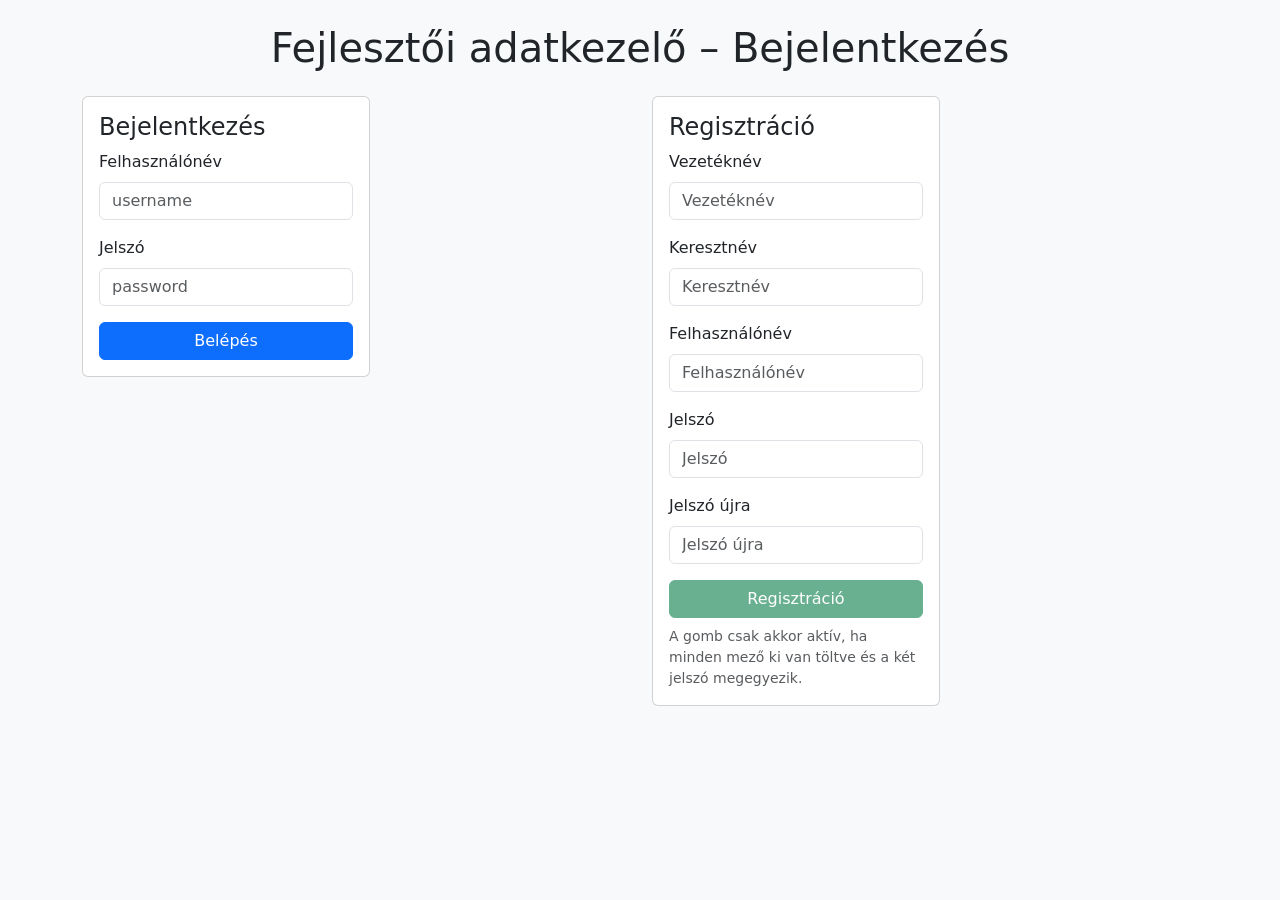
==== app.html @ 5d1f2048 "Beta" ====
<!DOCTYPE html>
<html lang="hu">
<head>
  <meta charset="UTF-8">
  <meta name="viewport" content="width=device-width, initial-scale=1">
  <title>Developer CRUD</title>

  <link href="https://cdn.jsdelivr.net/npm/bootstrap@5.3.2/dist/css/bootstrap.min.css" rel="stylesheet">
  <link rel="stylesheet" href="style.css">

  <script type="module" src="JS/main.js" defer></script>
  <script type="module" src="JS/gdpr.js" defer></script>
</head>
<body class="bg-light">
  <div class="container py-4">
    <div class="d-flex justify-content-between align-items-center mb-4">
      <h1 class="mb-0">Fejlesztői adatkezelő</h1>
      <div>
        <span id="welcomeUser" class="me-3 text-muted"></span>
        <button id="logoutBtn" class="btn btn-outline-secondary btn-sm">Kijelentkezés</button>
      </div>
    </div>

    <!-- Szűrés -->
    <div class="mb-4 p-3 border rounded bg-light">
      <h4 class="mb-3">Szűrés munkakör szerint</h4>
      <div class="row g-2">
        <div class="col-md-6">
          <select id="jobFilter" class="form-select">
            <option value="">Összes</option>
            <option value="Frontend Developer">Frontend Developer</option>
            <option value="Backend Developer">Backend Developer</option>
            <option value="Fullstack Developer">Fullstack Developer</option>
            <option value="DevOps Engineer">DevOps Engineer</option>
            <option value="QA Engineer">QA Engineer</option>
          </select>
        </div>
        <div class="col-md-6">
          <button id="resetFilterBtn" class="btn btn-outline-primary">Reset</button>
        </div>
      </div>
    </div>

    <!-- CREATE -->
    <div class="mb-4 p-3 border rounded bg-light">
      <h4 class="mb-3">Új fejlesztő hozzáadása</h4>
      <textarea id="newDevJson" class="form-control mb-2" rows="4"
        placeholder='{"name":"John Doe","email":"john@doe.com","job":"Frontend Developer","age":28,"salary":4000,"image":"https://picsum.photos/200"}'></textarea>
      <button id="createBtn" class="btn btn-success">Create Developer</button>
      <div class="form-text mt-2">A név automatikusan prefixet kap a bejelentkezett felhasználó kezdőbetűiből (pl. BJ-John Doe).</div>
    </div>

    <!-- UPDATE FORM -->
    <div class="mb-4 p-3 border rounded bg-primary bg-opacity-10">
      <h4 class="mb-3 text-primary">Fejlesztő szerkesztése</h4>
      <div class="row g-2">
        <div class="col-md-4">
          <input id="editId" type="text" class="form-control" placeholder="ID (automatikus)" readonly>
        </div>
        <div class="col-md-4">
          <input id="editName" type="text" class="form-control" placeholder="Név">
        </div>
        <div class="col-md-4">
          <input id="editEmail" type="text" class="form-control" placeholder="Email">
        </div>
        <div class="col-md-4">
          <input id="editJob" type="text" class="form-control" placeholder="Job">
        </div>
        <div class="col-md-4">
          <input id="editAge" type="number" class="form-control" placeholder="Kor">
        </div>
        <div class="col-md-4">
          <input id="editSalary" type="number" class="form-control" placeholder="Fizetés">
        </div>
        <div class="col-md-12">
          <input id="editImage" type="text" class="form-control" placeholder="Kép URL">
        </div>
      </div>
      <button id="updateBtn" class="btn btn-danger mt-3">Update Developer</button>
    </div>

    <!-- LIST -->
    <div id="app" class="d-flex flex-wrap gap-3"></div>
  </div>

  <!-- GDPR banner (fixed bottom) -->
  <div id="gdprBanner" class="alert alert-warning fixed-bottom m-3 d-none">
    <div class="d-flex justify-content-between align-items-center">
      <div>
        <strong>GDPR tájékoztató:</strong> Az oldal sütiket és localStorage-t használ a beállítások és bejelentkezés kezeléséhez.
        Elfogadod a felhasználást?
      </div>
      <div class="ms-3">
        <button id="gdprAccept" class="btn btn-success btn-sm me-2">Elfogadom</button>
        <button id="gdprDecline" class="btn btn-outline-danger btn-sm">Elutasítom</button>
      </div>
    </div>
  </div>
</body>
</html>
---- style.css ----
/* Kártya keretek életkor alapján */
.old-dev {
  border: 2px solid #dc3545 !important; /* piros keret */
}
.old-dev .card-img-top {
  filter: grayscale(100%) brightness(90%); /* elhalványított, fekete-fehér */
}

.young-dev {
  border: 2px solid #198754 !important; /* zöld keret */
}

/* Kártya szélesség harmonizáció */
.card {
  width: 18rem;
}

/* GDPR banner vizuális kiemelés */
#gdprBanner {
  z-index: 1050;
}
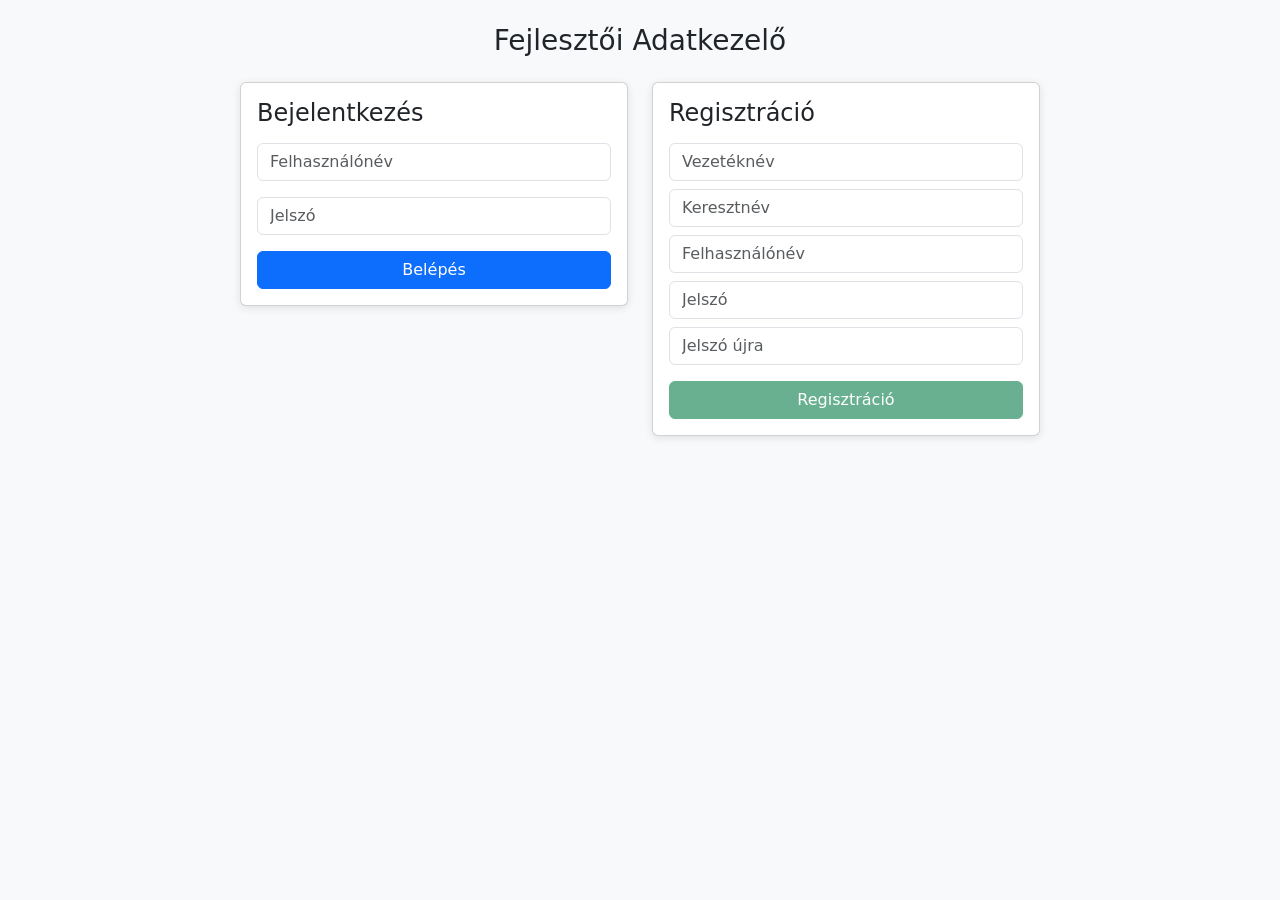
==== commit 00b3a93d: "optimized" ====
--- a/app.html
+++ b/app.html
@@ -4,97 +4,84 @@
   <meta charset="UTF-8">
   <meta name="viewport" content="width=device-width, initial-scale=1">
   <title>Developer CRUD</title>
-
   <link href="https://cdn.jsdelivr.net/npm/bootstrap@5.3.2/dist/css/bootstrap.min.css" rel="stylesheet">
   <link rel="stylesheet" href="style.css">
-
   <script type="module" src="JS/main.js" defer></script>
   <script type="module" src="JS/gdpr.js" defer></script>
 </head>
-<body class="bg-light">
+<body class="bg-body-tertiary">
   <div class="container py-4">
-    <div class="d-flex justify-content-between align-items-center mb-4">
-      <h1 class="mb-0">Fejlesztői adatkezelő</h1>
+    <header class="d-flex justify-content-between align-items-center mb-4 pb-3 border-bottom">
+      <h1 class="mb-0 fs-3">Fejlesztői adatkezelő</h1>
       <div>
-        <span id="welcomeUser" class="me-3 text-muted"></span>
+        <span id="welcomeUser" class="me-3 text-muted small"></span>
         <button id="logoutBtn" class="btn btn-outline-secondary btn-sm">Kijelentkezés</button>
       </div>
-    </div>
+    </header>
 
-    <!-- Szűrés -->
-    <div class="mb-4 p-3 border rounded bg-light">
-      <h4 class="mb-3">Szűrés munkakör szerint</h4>
-      <div class="row g-2">
-        <div class="col-md-6">
-          <select id="jobFilter" class="form-select">
-            <option value="">Összes</option>
-            <option value="Frontend Developer">Frontend Developer</option>
-            <option value="Backend Developer">Backend Developer</option>
-            <option value="Fullstack Developer">Fullstack Developer</option>
-            <option value="DevOps Engineer">DevOps Engineer</option>
-            <option value="QA Engineer">QA Engineer</option>
-          </select>
+    <main>
+      <section class="mb-4 p-3 border rounded bg-light">
+        <h4 class="mb-3">Szűrés és nézet</h4>
+        <div class="d-flex justify-content-between align-items-end flex-wrap gap-3">
+          <div class="row g-2 align-items-end">
+            <div class="col-auto">
+              <label for="jobFilter" class="form-label">Munkakör:</label>
+              <select id="jobFilter" class="form-select">
+                <option value="">Összes</option>
+                <option value="Frontend Developer">Frontend Developer</option>
+                <option value="Backend Developer">Backend Developer</option>
+                <option value="Fullstack Developer">Fullstack Developer</option>
+                <option value="DevOps Engineer">DevOps Engineer</option>
+                <option value="QA Engineer">QA Engineer</option>
+                <option value="UI/UX Designer">UI/UX Designer</option>
+              </select>
+            </div>
+            <div class="col-auto">
+              <button id="resetFilterBtn" class="btn btn-outline-primary">Szűrő törlése</button>
+            </div>
+          </div>
+          <div class="form-check form-switch">
+            <input class="form-check-input" type="checkbox" id="showInvalid">
+            <label class="form-check-label" for="showInvalid">
+              Érvénytelen (ID nélküli) rekordok <span id="invalidCount" class="badge bg-secondary ms-1">0</span>
+            </label>
+          </div>
         </div>
-        <div class="col-md-6">
-          <button id="resetFilterBtn" class="btn btn-outline-primary">Reset</button>
+      </section>
+
+      <section class="mb-4 p-3 border rounded bg-light">
+        <h4 class="mb-3">Új fejlesztő (JSON)</h4>
+        <textarea id="newDevJson" class="form-control mb-2 font-monospace" rows="4" placeholder='{"name":"John Doe","email":"john@doe.com","job":"Frontend Developer","age":28,"salary":4000,"image":"https://i.pravatar.cc/200","skills":["JS","HTML"]}'></textarea>
+        <button id="createBtn" class="btn btn-success">Létrehozás</button>
+        <div class="form-text mt-2">A név automatikusan monogram prefixet kap. Ha nincs ID, kliensoldali UUID generálódik.</div>
+      </section>
+
+      <section class="mb-4 p-3 border rounded bg-primary bg-opacity-10">
+        <h4 class="mb-3 text-primary">Fejlesztő szerkesztése</h4>
+        <div class="row g-2">
+          <div class="col-md-12"><input id="editId" type="text" class="form-control" placeholder="ID (automatikus)" readonly></div>
+          <div class="col-md-6"><input id="editName" type="text" class="form-control" placeholder="Név"></div>
+          <div class="col-md-6"><input id="editEmail" type="email" class="form-control" placeholder="Email"></div>
+          <div class="col-md-4"><input id="editJob" type="text" class="form-control" placeholder="Munkakör"></div>
+          <div class="col-md-4"><input id="editAge" type="number" class="form-control" placeholder="Kor"></div>
+          <div class="col-md-4"><input id="editSalary" type="number" class="form-control" placeholder="Fizetés"></div>
+          <div class="col-md-12"><input id="editImage" type="text" class="form-control" placeholder="Kép URL"></div>
+        </div>
+        <button id="updateBtn" class="btn btn-danger mt-3">Módosítások mentése</button>
+      </section>
+      
+      <section id="app" class="developer-grid"></section>
+    </main>
+
+    <footer id="gdprBanner" class="alert alert-dark fixed-bottom m-3 d-none shadow-lg">
+      <div class="d-flex justify-content-between align-items-center">
+        <span>Az oldal `localStorage`-t használ a működéshez. Elfogadod?</span>
+        <div class="ms-3">
+          <button id="gdprAccept" class="btn btn-success btn-sm me-2">Elfogadom</button>
+          <button id="gdprDecline" class="btn btn-outline-secondary btn-sm">Elutasítom</button>
         </div>
       </div>
-    </div>
-
-    <!-- CREATE -->
-    <div class="mb-4 p-3 border rounded bg-light">
-      <h4 class="mb-3">Új fejlesztő hozzáadása</h4>
-      <textarea id="newDevJson" class="form-control mb-2" rows="4"
-        placeholder='{"name":"John Doe","email":"john@doe.com","job":"Frontend Developer","age":28,"salary":4000,"image":"https://picsum.photos/200"}'></textarea>
-      <button id="createBtn" class="btn btn-success">Create Developer</button>
-      <div class="form-text mt-2">A név automatikusan prefixet kap a bejelentkezett felhasználó kezdőbetűiből (pl. BJ-John Doe).</div>
-    </div>
-
-    <!-- UPDATE FORM -->
-    <div class="mb-4 p-3 border rounded bg-primary bg-opacity-10">
-      <h4 class="mb-3 text-primary">Fejlesztő szerkesztése</h4>
-      <div class="row g-2">
-        <div class="col-md-4">
-          <input id="editId" type="text" class="form-control" placeholder="ID (automatikus)" readonly>
-        </div>
-        <div class="col-md-4">
-          <input id="editName" type="text" class="form-control" placeholder="Név">
-        </div>
-        <div class="col-md-4">
-          <input id="editEmail" type="text" class="form-control" placeholder="Email">
-        </div>
-        <div class="col-md-4">
-          <input id="editJob" type="text" class="form-control" placeholder="Job">
-        </div>
-        <div class="col-md-4">
-          <input id="editAge" type="number" class="form-control" placeholder="Kor">
-        </div>
-        <div class="col-md-4">
-          <input id="editSalary" type="number" class="form-control" placeholder="Fizetés">
-        </div>
-        <div class="col-md-12">
-          <input id="editImage" type="text" class="form-control" placeholder="Kép URL">
-        </div>
-      </div>
-      <button id="updateBtn" class="btn btn-danger mt-3">Update Developer</button>
-    </div>
-
-    <!-- LIST -->
-    <div id="app" class="d-flex flex-wrap gap-3"></div>
-  </div>
-
-  <!-- GDPR banner (fixed bottom) -->
-  <div id="gdprBanner" class="alert alert-warning fixed-bottom m-3 d-none">
-    <div class="d-flex justify-content-between align-items-center">
-      <div>
-        <strong>GDPR tájékoztató:</strong> Az oldal sütiket és localStorage-t használ a beállítások és bejelentkezés kezeléséhez.
-        Elfogadod a felhasználást?
-      </div>
-      <div class="ms-3">
-        <button id="gdprAccept" class="btn btn-success btn-sm me-2">Elfogadom</button>
-        <button id="gdprDecline" class="btn btn-outline-danger btn-sm">Elutasítom</button>
-      </div>
-    </div>
+    </footer>
   </div>
 </body>
-</html>
+</html>
--- a/style.css
+++ b/style.css
@@ -1,21 +1,42 @@
-/* Kártya keretek életkor alapján */
+.developer-grid {
+  display: grid;
+  grid-template-columns: repeat(auto-fill, minmax(280px, 1fr));
+  gap: 1.5rem;
+}
+
+.card {
+  box-shadow: 0 2px 8px rgba(0,0,0,0.1);
+  transition: transform 0.2s ease-in-out;
+}
+.card:hover {
+  transform: translateY(-5px);
+}
+.card-img-top {
+  aspect-ratio: 1 / 1;
+  object-fit: cover;
+}
+
 .old-dev {
-  border: 2px solid #dc3545 !important; /* piros keret */
+  border: 2px solid #dc3545 !important;
 }
 .old-dev .card-img-top {
-  filter: grayscale(100%) brightness(90%); /* elhalványított, fekete-fehér */
+  filter: grayscale(100%);
+}
+.young-dev {
+  border: 2px solid #198754 !important;
 }
 
-.young-dev {
-  border: 2px solid #198754 !important; /* zöld keret */
+.id-line {
+  line-height: 1.2;
+  word-break: break-all;
+}
+.id-text {
+  font-family: ui-monospace, SFMono-Regular, Menlo, Monaco, Consolas, "Liberation Mono", "Courier New", monospace;
+  font-size: .8rem;
+  color: #6c757d;
 }
 
-/* Kártya szélesség harmonizáció */
-.card {
-  width: 18rem;
-}
-
-/* GDPR banner vizuális kiemelés */
-#gdprBanner {
-  z-index: 1050;
-}
+.form-container {
+  max-width: 800px;
+  width: 100%;
+}
